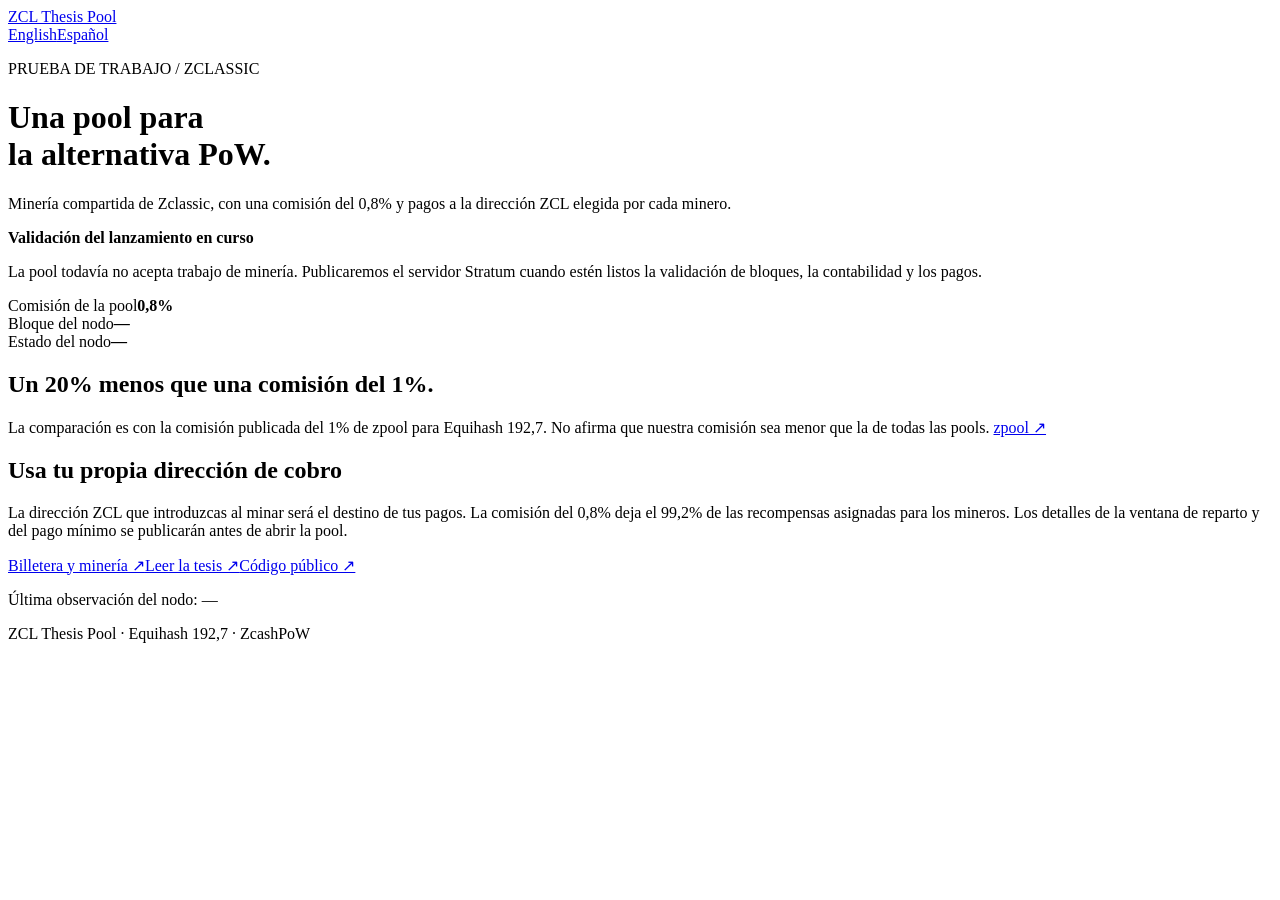
==== deploy/zcl/public/es/index.html @ 02b37621 "Publish sanitized node stats and verified periodic rich-list snapshots" ====
<!doctype html><html lang="es"><head><meta charset="utf-8"><meta name="viewport" content="width=device-width,initial-scale=1"><title>Pool ZCL Thesis</title><link rel="stylesheet" href="/style.css"><script defer src="/status.js"></script></head><body><header><a class="brand" href="/">ZCL Thesis Pool</a><nav><a href="/" lang="en">English</a><a href="/es/" lang="es">Español</a></nav></header><main><p class="eyebrow">PRUEBA DE TRABAJO / ZCLASSIC</p><h1>Una pool para<br>la alternativa PoW.</h1><p class="intro">Minería compartida de Zclassic, con una comisión del 0,8% y pagos a la dirección ZCL elegida por cada minero.</p><div class="status"><strong>Validación del lanzamiento en curso</strong><p>La pool todavía no acepta trabajo de minería. Publicaremos el servidor Stratum cuando estén listos la validación de bloques, la contabilidad y los pagos.</p></div><div class="metrics"><div><span>Comisión de la pool</span><strong>0,8%</strong></div><div><span>Bloque del nodo</span><strong id="block">—</strong></div><div><span>Estado del nodo</span><strong id="sync">—</strong></div></div><section class="section"><h2>Un 20% menos que una comisión del 1%.</h2><p>La comparación es con la comisión publicada del 1% de zpool para Equihash 192,7. No afirma que nuestra comisión sea menor que la de todas las pools. <a href="https://www.zpool.ca/algo/equihash192">zpool ↗</a></p></section><section class="section"><h2>Usa tu propia dirección de cobro</h2><p>La dirección ZCL que introduzcas al minar será el destino de tus pagos. La comisión del 0,8% deja el 99,2% de las recompensas asignadas para los mineros. Los detalles de la ventana de reparto y del pago mínimo se publicarán antes de abrir la pool.</p><div class="links"><a href="https://zclthesis.com/es/?lang=es#wallet">Billetera y minería ↗</a><a href="https://zclthesis.com/es/?lang=es">Leer la tesis ↗</a><a href="https://github.com/netzo92/zclthesis-pool">Código público ↗</a></div></section><p class="note">Última observación del nodo: <span id="updated">—</span></p></main><footer>ZCL Thesis Pool · Equihash 192,7 · ZcashPoW</footer></body></html>
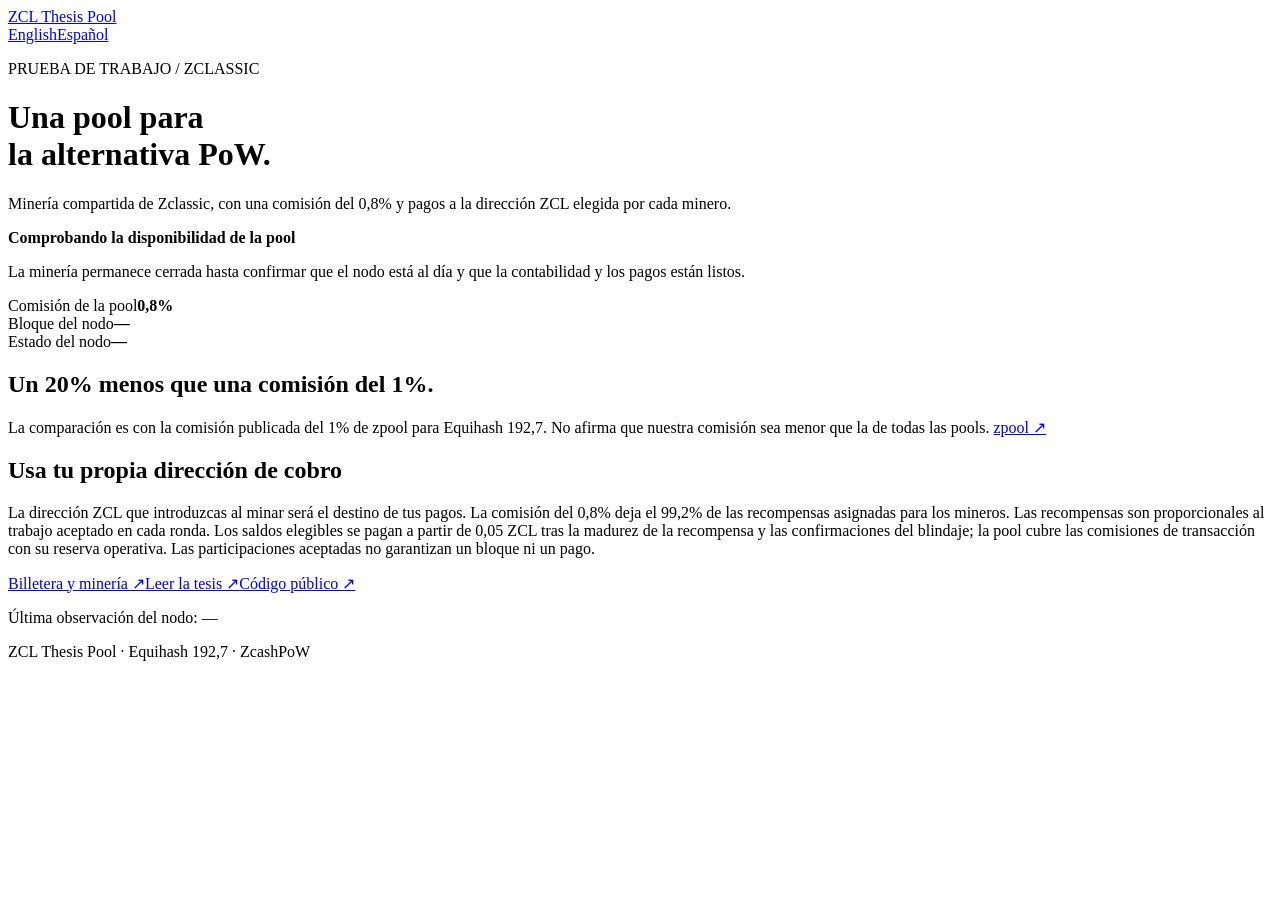
==== commit bcb2b774: "Show verified pool readiness and connection details in both languages" ====
--- a/deploy/zcl/public/es/index.html
+++ b/deploy/zcl/public/es/index.html
@@ -1 +1,3 @@
-<!doctype html><html lang="es"><head><meta charset="utf-8"><meta name="viewport" content="width=device-width,initial-scale=1"><title>Pool ZCL Thesis</title><link rel="stylesheet" href="/style.css"><script defer src="/status.js"></script></head><body><header><a class="brand" href="/">ZCL Thesis Pool</a><nav><a href="/" lang="en">English</a><a href="/es/" lang="es">Español</a></nav></header><main><p class="eyebrow">PRUEBA DE TRABAJO / ZCLASSIC</p><h1>Una pool para<br>la alternativa PoW.</h1><p class="intro">Minería compartida de Zclassic, con una comisión del 0,8% y pagos a la dirección ZCL elegida por cada minero.</p><div class="status"><strong>Validación del lanzamiento en curso</strong><p>La pool todavía no acepta trabajo de minería. Publicaremos el servidor Stratum cuando estén listos la validación de bloques, la contabilidad y los pagos.</p></div><div class="metrics"><div><span>Comisión de la pool</span><strong>0,8%</strong></div><div><span>Bloque del nodo</span><strong id="block">—</strong></div><div><span>Estado del nodo</span><strong id="sync">—</strong></div></div><section class="section"><h2>Un 20% menos que una comisión del 1%.</h2><p>La comparación es con la comisión publicada del 1% de zpool para Equihash 192,7. No afirma que nuestra comisión sea menor que la de todas las pools. <a href="https://www.zpool.ca/algo/equihash192">zpool ↗</a></p></section><section class="section"><h2>Usa tu propia dirección de cobro</h2><p>La dirección ZCL que introduzcas al minar será el destino de tus pagos. La comisión del 0,8% deja el 99,2% de las recompensas asignadas para los mineros. Los detalles de la ventana de reparto y del pago mínimo se publicarán antes de abrir la pool.</p><div class="links"><a href="https://zclthesis.com/es/?lang=es#wallet">Billetera y minería ↗</a><a href="https://zclthesis.com/es/?lang=es">Leer la tesis ↗</a><a href="https://github.com/netzo92/zclthesis-pool">Código público ↗</a></div></section><p class="note">Última observación del nodo: <span id="updated">—</span></p></main><footer>ZCL Thesis Pool · Equihash 192,7 · ZcashPoW</footer></body></html>+<!doctype html><html lang="es"><head><meta charset="utf-8"><meta name="viewport" content="width=device-width,initial-scale=1"><title>Pool ZCL Thesis</title><link rel="stylesheet" href="/style.css"><script defer src="/status.js"></script></head><body><header><a class="brand" href="/">ZCL Thesis Pool</a><nav><a href="/" lang="en">English</a><a href="/es/" lang="es">Español</a></nav></header><main><p class="eyebrow">PRUEBA DE TRABAJO / ZCLASSIC</p><h1>Una pool para<br>la alternativa PoW.</h1><p class="intro">Minería compartida de Zclassic, con una comisión del 0,8% y pagos a la dirección ZCL elegida por cada minero.</p><div class="status"><strong id="pool-state">Comprobando la disponibilidad de la pool</strong><p id="pool-message">La minería permanece cerrada hasta confirmar que el nodo está al día y que la contabilidad y los pagos están listos.</p></div><div class="metrics"><div><span>Comisión de la pool</span><strong>0,8%</strong></div><div><span>Bloque del nodo</span><strong id="block">—</strong></div><div><span>Estado del nodo</span><strong id="sync">—</strong></div></div><section class="section"><h2>Un 20% menos que una comisión del 1%.</h2><p>La comparación es con la comisión publicada del 1% de zpool para Equihash 192,7. No afirma que nuestra comisión sea menor que la de todas las pools. <a href="https://www.zpool.ca/algo/equihash192">zpool ↗</a></p></section><section class="section"><h2>Usa tu propia dirección de cobro</h2><p>La dirección ZCL que introduzcas al minar será el destino de tus pagos. La comisión del 0,8% deja el 99,2% de las recompensas asignadas para los mineros. Las recompensas son proporcionales al trabajo aceptado en cada ronda. Los saldos elegibles se pagan a partir de 0,05 ZCL tras la madurez de la recompensa y las confirmaciones del blindaje; la pool cubre las comisiones de transacción con su reserva operativa. Las participaciones aceptadas no garantizan un bloque ni un pago.</p><div class="links"><a href="https://zclthesis.com/es/?lang=es#wallet">Billetera y minería ↗</a><a href="https://zclthesis.com/es/?lang=es">Leer la tesis ↗</a><a href="https://github.com/netzo92/zclthesis-pool">Código público ↗</a></div></section><section class="section" id="connection" hidden><h2>Conéctate a nuestra pool</h2><p><a href="/mine/es/">Inicia el minero GPU en el navegador ↗</a> o configura un minero compatible con Equihash 192,7 así:</p><pre tabindex="0"><code>Server: stratum+tcp://pool.zclthesis.com:2192
+Username: YOUR_ZCL_T_ADDRESS.worker1
+Password: c=ZCL</code></pre><p>Sustituye la dirección por tu propia dirección pública transparente ZCL. Usa la personalización ZcashPoW. El campo de contraseña selecciona ZCL; nunca necesita la contraseña de tu billetera ni tu clave privada.</p></section><p class="note">Última observación del nodo: <span id="updated">—</span></p></main><footer>ZCL Thesis Pool · Equihash 192,7 · ZcashPoW</footer></body></html>
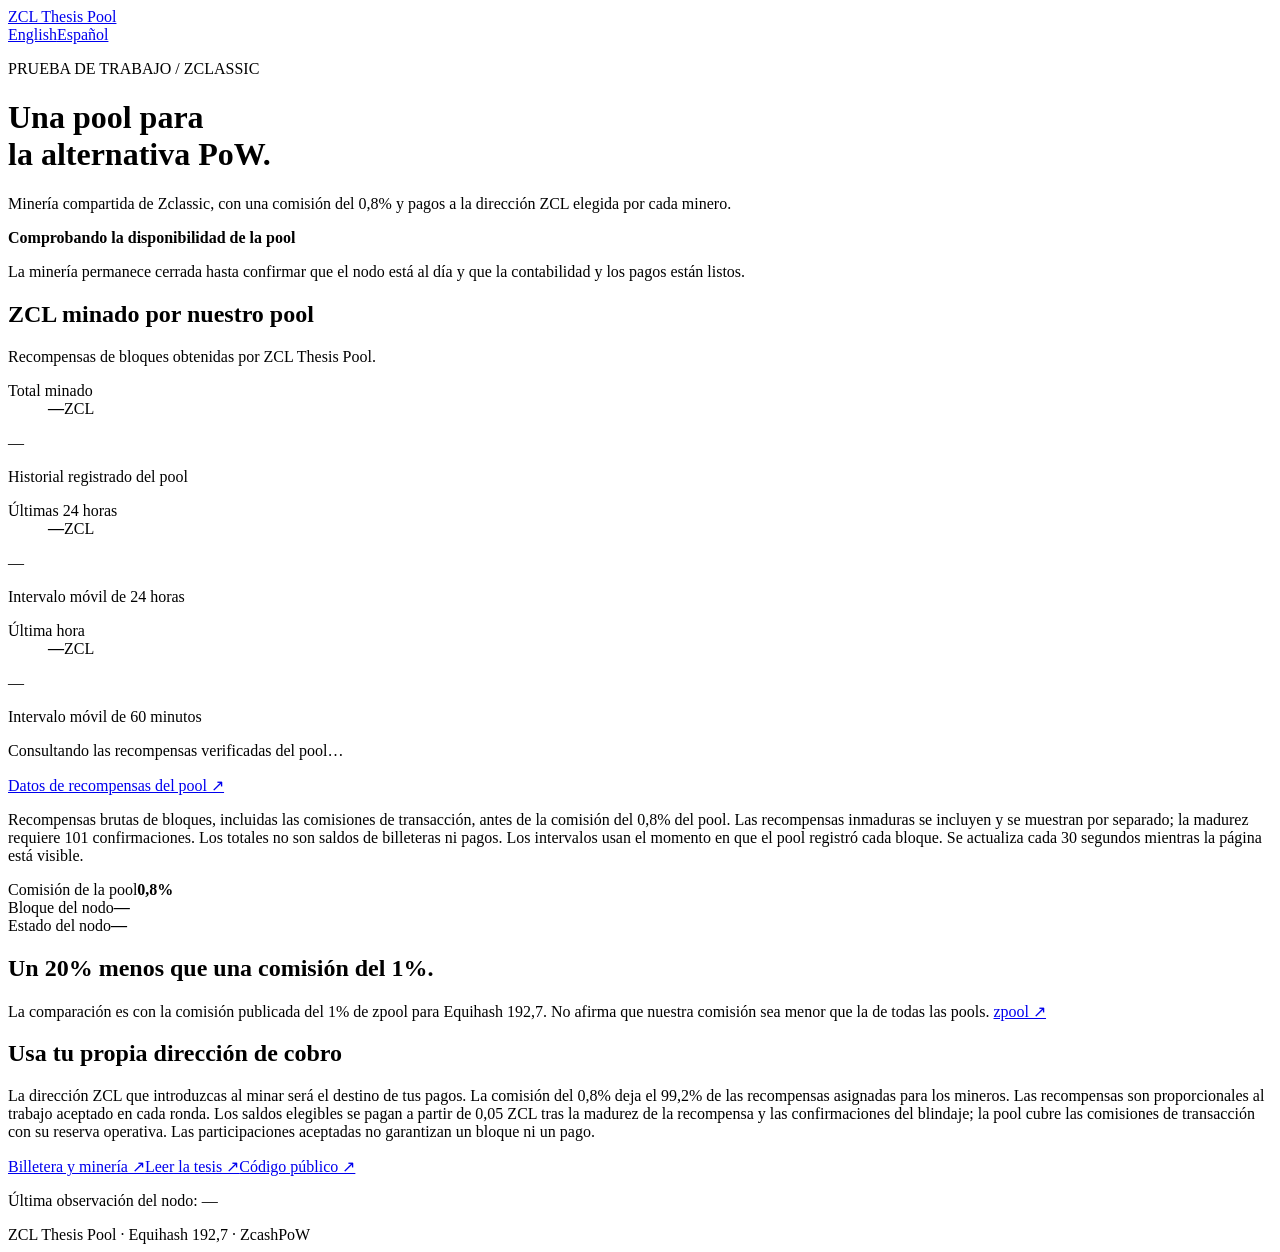
==== commit ba968af3: "Publish canonical pool mined reward totals and bilingual counters" ====
--- a/deploy/zcl/public/es/index.html
+++ b/deploy/zcl/public/es/index.html
@@ -1,3 +1,8 @@
-<!doctype html><html lang="es"><head><meta charset="utf-8"><meta name="viewport" content="width=device-width,initial-scale=1"><title>Pool ZCL Thesis</title><link rel="stylesheet" href="/style.css"><script defer src="/status.js"></script></head><body><header><a class="brand" href="/">ZCL Thesis Pool</a><nav><a href="/" lang="en">English</a><a href="/es/" lang="es">Español</a></nav></header><main><p class="eyebrow">PRUEBA DE TRABAJO / ZCLASSIC</p><h1>Una pool para<br>la alternativa PoW.</h1><p class="intro">Minería compartida de Zclassic, con una comisión del 0,8% y pagos a la dirección ZCL elegida por cada minero.</p><div class="status"><strong id="pool-state">Comprobando la disponibilidad de la pool</strong><p id="pool-message">La minería permanece cerrada hasta confirmar que el nodo está al día y que la contabilidad y los pagos están listos.</p></div><div class="metrics"><div><span>Comisión de la pool</span><strong>0,8%</strong></div><div><span>Bloque del nodo</span><strong id="block">—</strong></div><div><span>Estado del nodo</span><strong id="sync">—</strong></div></div><section class="section"><h2>Un 20% menos que una comisión del 1%.</h2><p>La comparación es con la comisión publicada del 1% de zpool para Equihash 192,7. No afirma que nuestra comisión sea menor que la de todas las pools. <a href="https://www.zpool.ca/algo/equihash192">zpool ↗</a></p></section><section class="section"><h2>Usa tu propia dirección de cobro</h2><p>La dirección ZCL que introduzcas al minar será el destino de tus pagos. La comisión del 0,8% deja el 99,2% de las recompensas asignadas para los mineros. Las recompensas son proporcionales al trabajo aceptado en cada ronda. Los saldos elegibles se pagan a partir de 0,05 ZCL tras la madurez de la recompensa y las confirmaciones del blindaje; la pool cubre las comisiones de transacción con su reserva operativa. Las participaciones aceptadas no garantizan un bloque ni un pago.</p><div class="links"><a href="https://zclthesis.com/es/?lang=es#wallet">Billetera y minería ↗</a><a href="https://zclthesis.com/es/?lang=es">Leer la tesis ↗</a><a href="https://github.com/netzo92/zclthesis-pool">Código público ↗</a></div></section><section class="section" id="connection" hidden><h2>Conéctate a nuestra pool</h2><p><a href="/mine/es/">Inicia el minero GPU en el navegador ↗</a> o configura un minero compatible con Equihash 192,7 así:</p><pre tabindex="0"><code>Server: stratum+tcp://pool.zclthesis.com:2192
+<!doctype html><html lang="es"><head><meta charset="utf-8"><link rel="icon" href="data:,"><meta name="viewport" content="width=device-width,initial-scale=1"><title>Pool ZCL Thesis</title><link rel="stylesheet" href="/style.css"><link rel="stylesheet" href="/pool-mined.css?v=20260913"><script src="/pool-mined.js?v=20260913" defer></script><script defer src="/status.js?v=20260913-mined"></script></head><body><header><a class="brand" href="/">ZCL Thesis Pool</a><nav><a href="/" lang="en">English</a><a href="/es/" lang="es">Español</a></nav></header><main><p class="eyebrow">PRUEBA DE TRABAJO / ZCLASSIC</p><h1>Una pool para<br>la alternativa PoW.</h1><p class="intro">Minería compartida de Zclassic, con una comisión del 0,8% y pagos a la dirección ZCL elegida por cada minero.</p><div class="status"><strong id="pool-state">Comprobando la disponibilidad de la pool</strong><p id="pool-message">La minería permanece cerrada hasta confirmar que el nodo está al día y que la contabilidad y los pagos están listos.</p></div><section id="pool-mined" class="pool-mined" data-status="loading" aria-labelledby="pool-mined-title">
+<h2 id="pool-mined-title">ZCL minado por nuestro pool</h2><p class="pool-mined-intro">Recompensas de bloques obtenidas por ZCL Thesis Pool.</p><div class="pool-mined-grid">
+<div class="pool-mined-card"><dl><dt>Total minado</dt><dd><strong id="pool-mined-allTime">—</strong><span>ZCL</span></dd></dl><p id="pool-mined-allTime-blocks">—</p><p id="pool-mined-history">Historial registrado del pool</p><p id="pool-mined-allTime-maturity" class="pool-mined-maturity"></p></div>
+<div class="pool-mined-card"><dl><dt>Últimas 24 horas</dt><dd><strong id="pool-mined-last24h">—</strong><span>ZCL</span></dd></dl><p id="pool-mined-last24h-blocks">—</p><p>Intervalo móvil de 24 horas</p><p id="pool-mined-last24h-maturity" class="pool-mined-maturity"></p></div>
+<div class="pool-mined-card"><dl><dt>Última hora</dt><dd><strong id="pool-mined-lastHour">—</strong><span>ZCL</span></dd></dl><p id="pool-mined-lastHour-blocks">—</p><p>Intervalo móvil de 60 minutos</p><p id="pool-mined-lastHour-maturity" class="pool-mined-maturity"></p></div>
+</div><div class="pool-mined-footer"><p><span id="pool-mined-status" role="status" aria-live="polite">Consultando las recompensas verificadas del pool…</span><span id="pool-mined-updated" class="pool-mined-updated"></span></p><a href="/api/pool.json">Datos de recompensas del pool ↗</a></div><p class="pool-mined-method">Recompensas brutas de bloques, incluidas las comisiones de transacción, antes de la comisión del 0,8% del pool. Las recompensas inmaduras se incluyen y se muestran por separado; la madurez requiere 101 confirmaciones. Los totales no son saldos de billeteras ni pagos. Los intervalos usan el momento en que el pool registró cada bloque. Se actualiza cada 30 segundos mientras la página está visible.</p><noscript><p class="pool-mined-method">Activa JavaScript para cargar los totales minados por nuestro pool o abre el enlace de datos.</p></noscript></section><div class="metrics"><div><span>Comisión de la pool</span><strong>0,8%</strong></div><div><span>Bloque del nodo</span><strong id="block">—</strong></div><div><span>Estado del nodo</span><strong id="sync">—</strong></div></div><section class="section"><h2>Un 20% menos que una comisión del 1%.</h2><p>La comparación es con la comisión publicada del 1% de zpool para Equihash 192,7. No afirma que nuestra comisión sea menor que la de todas las pools. <a href="https://www.zpool.ca/algo/equihash192">zpool ↗</a></p></section><section class="section"><h2>Usa tu propia dirección de cobro</h2><p>La dirección ZCL que introduzcas al minar será el destino de tus pagos. La comisión del 0,8% deja el 99,2% de las recompensas asignadas para los mineros. Las recompensas son proporcionales al trabajo aceptado en cada ronda. Los saldos elegibles se pagan a partir de 0,05 ZCL tras la madurez de la recompensa y las confirmaciones del blindaje; la pool cubre las comisiones de transacción con su reserva operativa. Las participaciones aceptadas no garantizan un bloque ni un pago.</p><div class="links"><a href="https://zclthesis.com/es/?lang=es#wallet">Billetera y minería ↗</a><a href="https://zclthesis.com/es/?lang=es">Leer la tesis ↗</a><a href="https://github.com/netzo92/zclthesis-pool">Código público ↗</a></div></section><section class="section" id="connection" hidden><h2>Conéctate a nuestra pool</h2><p><a href="/mine/es/">Inicia el minero GPU en el navegador ↗</a> o configura un minero compatible con Equihash 192,7 así:</p><pre tabindex="0"><code>Server: stratum+tcp://pool.zclthesis.com:2192
 Username: YOUR_ZCL_T_ADDRESS.worker1
 Password: c=ZCL</code></pre><p>Sustituye la dirección por tu propia dirección pública transparente ZCL. Usa la personalización ZcashPoW. El campo de contraseña selecciona ZCL; nunca necesita la contraseña de tu billetera ni tu clave privada.</p></section><p class="note">Última observación del nodo: <span id="updated">—</span></p></main><footer>ZCL Thesis Pool · Equihash 192,7 · ZcashPoW</footer></body></html>
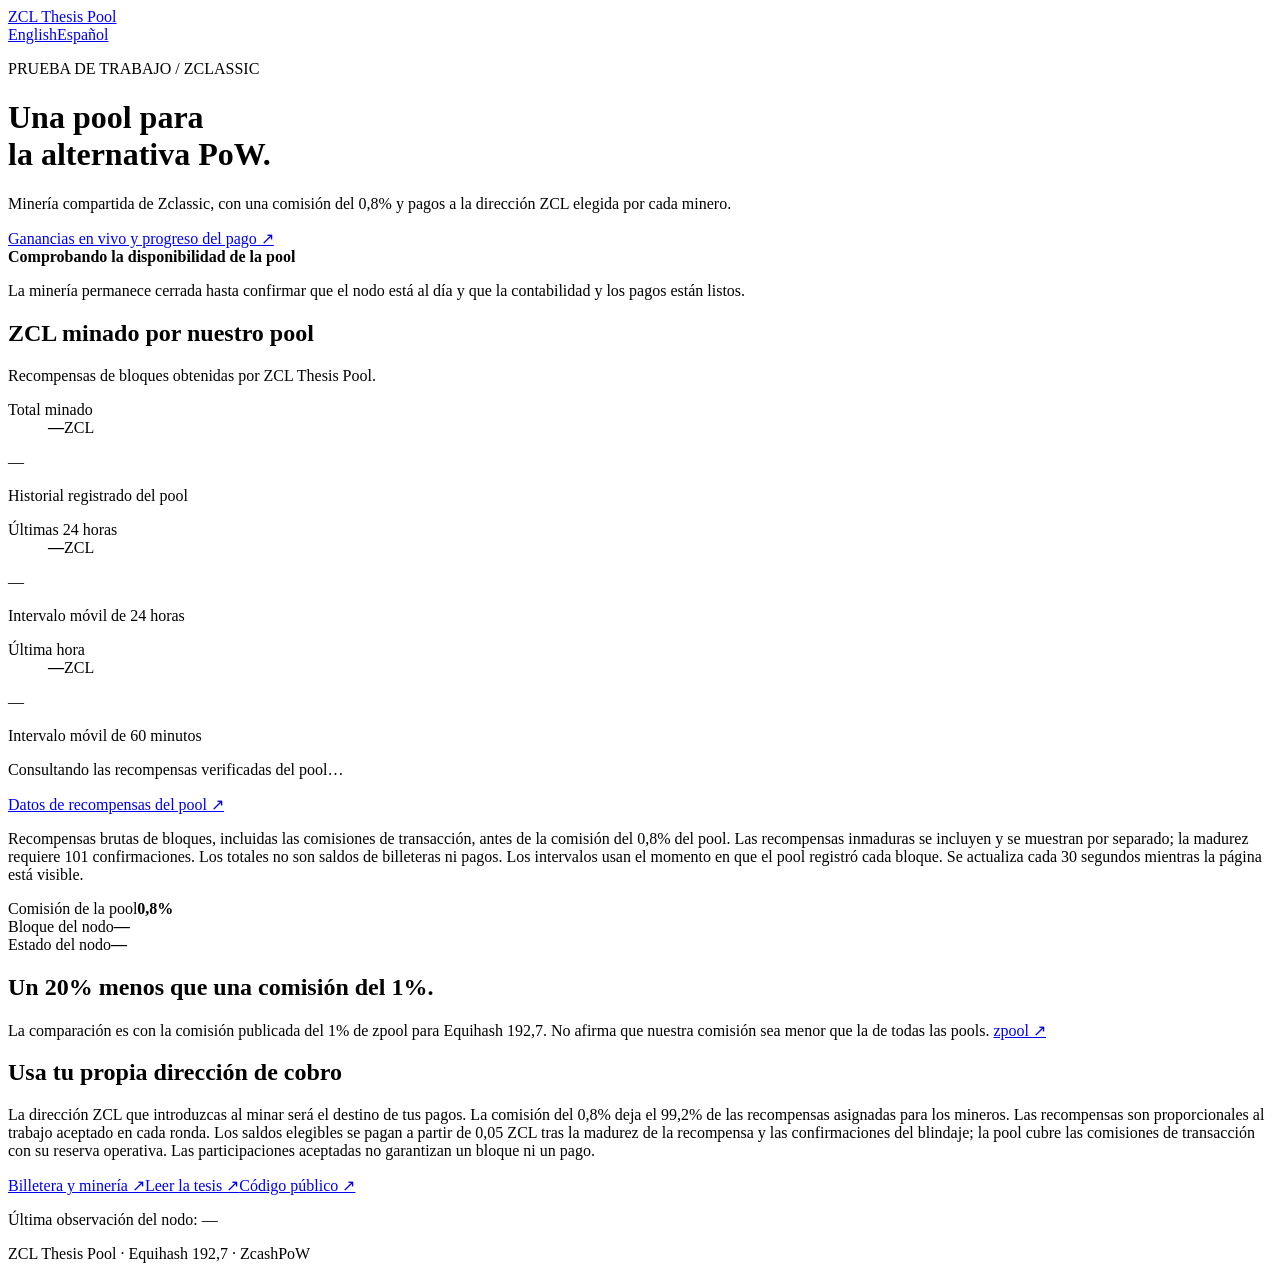
==== commit 0302954c: "Expose read-only miner earnings and network share dashboard data" ====
--- a/deploy/zcl/public/es/index.html
+++ b/deploy/zcl/public/es/index.html
@@ -1,4 +1,4 @@
-<!doctype html><html lang="es"><head><meta charset="utf-8"><link rel="icon" href="data:,"><meta name="viewport" content="width=device-width,initial-scale=1"><title>Pool ZCL Thesis</title><link rel="stylesheet" href="/style.css"><link rel="stylesheet" href="/pool-mined.css?v=20260913"><script src="/pool-mined.js?v=20260913" defer></script><script defer src="/status.js?v=20260913-mined"></script></head><body><header><a class="brand" href="/">ZCL Thesis Pool</a><nav><a href="/" lang="en">English</a><a href="/es/" lang="es">Español</a></nav></header><main><p class="eyebrow">PRUEBA DE TRABAJO / ZCLASSIC</p><h1>Una pool para<br>la alternativa PoW.</h1><p class="intro">Minería compartida de Zclassic, con una comisión del 0,8% y pagos a la dirección ZCL elegida por cada minero.</p><div class="status"><strong id="pool-state">Comprobando la disponibilidad de la pool</strong><p id="pool-message">La minería permanece cerrada hasta confirmar que el nodo está al día y que la contabilidad y los pagos están listos.</p></div><section id="pool-mined" class="pool-mined" data-status="loading" aria-labelledby="pool-mined-title">
+<!doctype html><html lang="es"><head><meta charset="utf-8"><link rel="icon" href="data:,"><meta name="viewport" content="width=device-width,initial-scale=1"><title>Pool ZCL Thesis</title><link rel="stylesheet" href="/style.css"><link rel="stylesheet" href="/pool-mined.css?v=20260913"><script src="/pool-mined.js?v=20260913" defer></script><script defer src="/status.js?v=20260913-mined"></script></head><body><header><a class="brand" href="/">ZCL Thesis Pool</a><nav><a href="/" lang="en">English</a><a href="/es/" lang="es">Español</a></nav></header><main><p class="eyebrow">PRUEBA DE TRABAJO / ZCLASSIC</p><h1>Una pool para<br>la alternativa PoW.</h1><p class="intro">Minería compartida de Zclassic, con una comisión del 0,8% y pagos a la dirección ZCL elegida por cada minero.</p><div class="links"><a href="/mine/es/#earnings-dashboard">Ganancias en vivo y progreso del pago ↗</a></div><div class="status"><strong id="pool-state">Comprobando la disponibilidad de la pool</strong><p id="pool-message">La minería permanece cerrada hasta confirmar que el nodo está al día y que la contabilidad y los pagos están listos.</p></div><section id="pool-mined" class="pool-mined" data-status="loading" aria-labelledby="pool-mined-title">
 <h2 id="pool-mined-title">ZCL minado por nuestro pool</h2><p class="pool-mined-intro">Recompensas de bloques obtenidas por ZCL Thesis Pool.</p><div class="pool-mined-grid">
 <div class="pool-mined-card"><dl><dt>Total minado</dt><dd><strong id="pool-mined-allTime">—</strong><span>ZCL</span></dd></dl><p id="pool-mined-allTime-blocks">—</p><p id="pool-mined-history">Historial registrado del pool</p><p id="pool-mined-allTime-maturity" class="pool-mined-maturity"></p></div>
 <div class="pool-mined-card"><dl><dt>Últimas 24 horas</dt><dd><strong id="pool-mined-last24h">—</strong><span>ZCL</span></dd></dl><p id="pool-mined-last24h-blocks">—</p><p>Intervalo móvil de 24 horas</p><p id="pool-mined-last24h-maturity" class="pool-mined-maturity"></p></div>
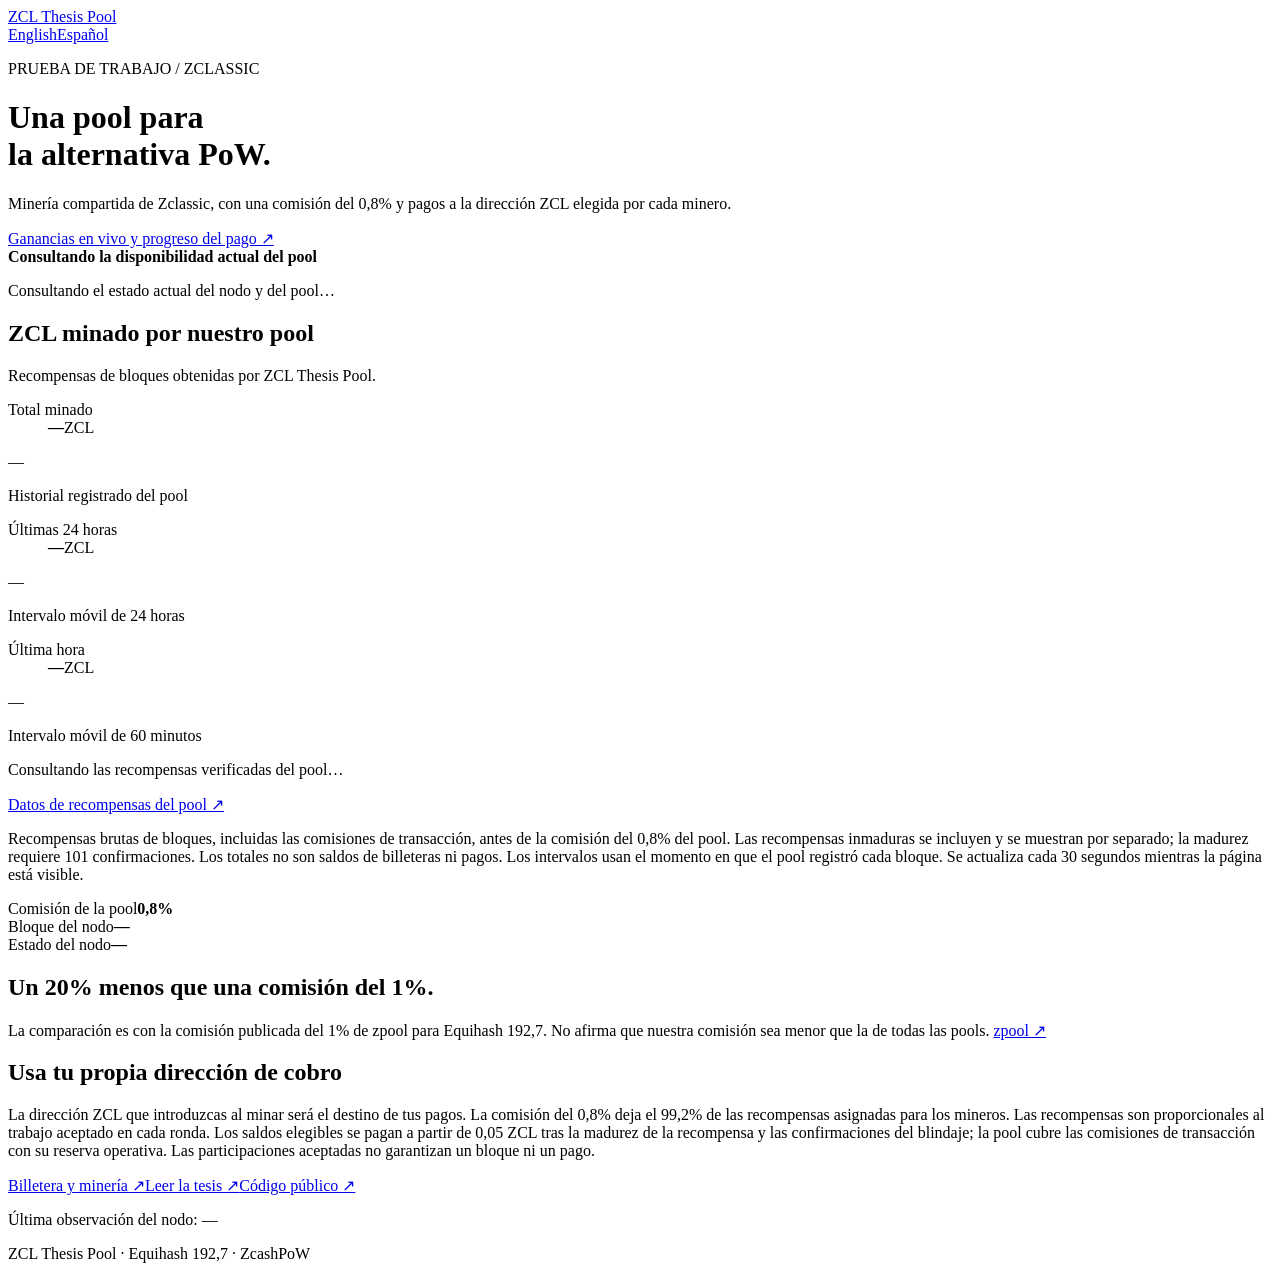
==== commit 7e13d373: "Report current pool admission and expire stale availability" ====
--- a/deploy/zcl/public/es/index.html
+++ b/deploy/zcl/public/es/index.html
@@ -1,4 +1,4 @@
-<!doctype html><html lang="es"><head><meta charset="utf-8"><link rel="icon" href="data:,"><meta name="viewport" content="width=device-width,initial-scale=1"><title>Pool ZCL Thesis</title><link rel="stylesheet" href="/style.css"><link rel="stylesheet" href="/pool-mined.css?v=20260913"><script src="/pool-mined.js?v=20260913" defer></script><script defer src="/status.js?v=20260913-mined"></script></head><body><header><a class="brand" href="/">ZCL Thesis Pool</a><nav><a href="/" lang="en">English</a><a href="/es/" lang="es">Español</a></nav></header><main><p class="eyebrow">PRUEBA DE TRABAJO / ZCLASSIC</p><h1>Una pool para<br>la alternativa PoW.</h1><p class="intro">Minería compartida de Zclassic, con una comisión del 0,8% y pagos a la dirección ZCL elegida por cada minero.</p><div class="links"><a href="/mine/es/#earnings-dashboard">Ganancias en vivo y progreso del pago ↗</a></div><div class="status"><strong id="pool-state">Comprobando la disponibilidad de la pool</strong><p id="pool-message">La minería permanece cerrada hasta confirmar que el nodo está al día y que la contabilidad y los pagos están listos.</p></div><section id="pool-mined" class="pool-mined" data-status="loading" aria-labelledby="pool-mined-title">
+<!doctype html><html lang="es"><head><meta charset="utf-8"><link rel="icon" href="data:,"><meta name="viewport" content="width=device-width,initial-scale=1"><title>Pool ZCL Thesis</title><link rel="stylesheet" href="/style.css"><link rel="stylesheet" href="/pool-mined.css?v=20260913"><script src="/pool-mined.js?v=20260913" defer></script><script defer src="/status.js?v=20260913-readiness"></script></head><body><header><a class="brand" href="/">ZCL Thesis Pool</a><nav><a href="/" lang="en">English</a><a href="/es/" lang="es">Español</a></nav></header><main><p class="eyebrow">PRUEBA DE TRABAJO / ZCLASSIC</p><h1>Una pool para<br>la alternativa PoW.</h1><p class="intro">Minería compartida de Zclassic, con una comisión del 0,8% y pagos a la dirección ZCL elegida por cada minero.</p><div class="links"><a href="/mine/es/#earnings-dashboard">Ganancias en vivo y progreso del pago ↗</a></div><div class="status"><strong id="pool-state" role="status" aria-live="polite">Consultando la disponibilidad actual del pool</strong><p id="pool-message">Consultando el estado actual del nodo y del pool…</p></div><section id="pool-mined" class="pool-mined" data-status="loading" aria-labelledby="pool-mined-title">
 <h2 id="pool-mined-title">ZCL minado por nuestro pool</h2><p class="pool-mined-intro">Recompensas de bloques obtenidas por ZCL Thesis Pool.</p><div class="pool-mined-grid">
 <div class="pool-mined-card"><dl><dt>Total minado</dt><dd><strong id="pool-mined-allTime">—</strong><span>ZCL</span></dd></dl><p id="pool-mined-allTime-blocks">—</p><p id="pool-mined-history">Historial registrado del pool</p><p id="pool-mined-allTime-maturity" class="pool-mined-maturity"></p></div>
 <div class="pool-mined-card"><dl><dt>Últimas 24 horas</dt><dd><strong id="pool-mined-last24h">—</strong><span>ZCL</span></dd></dl><p id="pool-mined-last24h-blocks">—</p><p>Intervalo móvil de 24 horas</p><p id="pool-mined-last24h-maturity" class="pool-mined-maturity"></p></div>
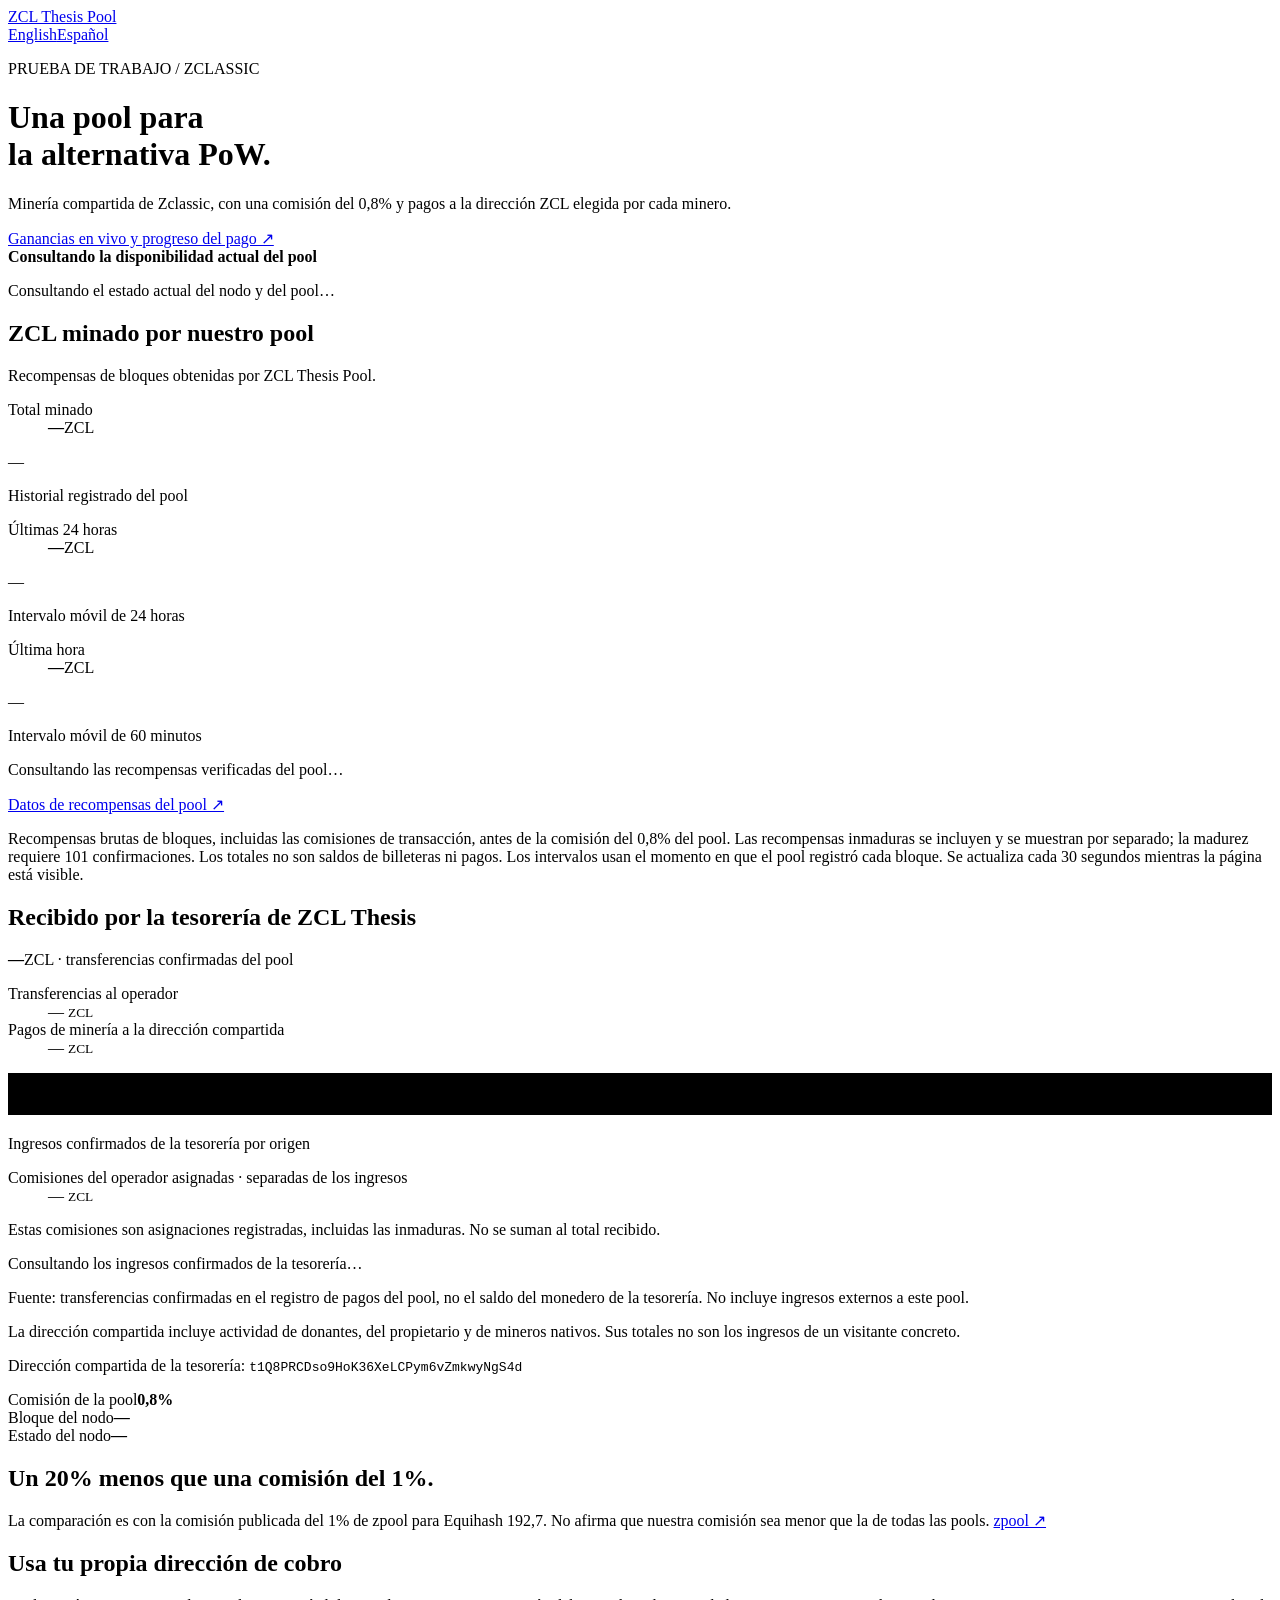
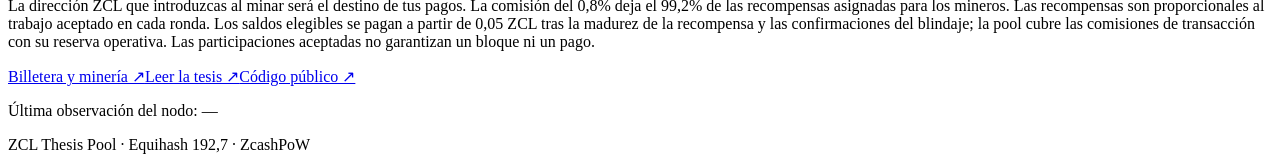
==== commit 73284550: "Report verified treasury receipts separately from allocated fees" ====
--- a/deploy/zcl/public/es/index.html
+++ b/deploy/zcl/public/es/index.html
@@ -1,8 +1,14 @@
-<!doctype html><html lang="es"><head><meta charset="utf-8"><link rel="icon" href="data:,"><meta name="viewport" content="width=device-width,initial-scale=1"><title>Pool ZCL Thesis</title><link rel="stylesheet" href="/style.css"><link rel="stylesheet" href="/pool-mined.css?v=20260913"><script src="/pool-mined.js?v=20260913" defer></script><script defer src="/status.js?v=20260913-readiness"></script></head><body><header><a class="brand" href="/">ZCL Thesis Pool</a><nav><a href="/" lang="en">English</a><a href="/es/" lang="es">Español</a></nav></header><main><p class="eyebrow">PRUEBA DE TRABAJO / ZCLASSIC</p><h1>Una pool para<br>la alternativa PoW.</h1><p class="intro">Minería compartida de Zclassic, con una comisión del 0,8% y pagos a la dirección ZCL elegida por cada minero.</p><div class="links"><a href="/mine/es/#earnings-dashboard">Ganancias en vivo y progreso del pago ↗</a></div><div class="status"><strong id="pool-state" role="status" aria-live="polite">Consultando la disponibilidad actual del pool</strong><p id="pool-message">Consultando el estado actual del nodo y del pool…</p></div><section id="pool-mined" class="pool-mined" data-status="loading" aria-labelledby="pool-mined-title">
+<!doctype html><html lang="es"><head><meta charset="utf-8"><link rel="icon" href="data:,"><meta name="viewport" content="width=device-width,initial-scale=1"><title>Pool ZCL Thesis</title><link rel="stylesheet" href="/style.css"><link rel="stylesheet" href="/pool-mined.css?v=20260913-treasury"><script src="/pool-mined.js?v=20260913-treasury" defer></script><script defer src="/status.js?v=20260913-readiness"></script></head><body><header><a class="brand" href="/">ZCL Thesis Pool</a><nav><a href="/" lang="en">English</a><a href="/es/" lang="es">Español</a></nav></header><main><p class="eyebrow">PRUEBA DE TRABAJO / ZCLASSIC</p><h1>Una pool para<br>la alternativa PoW.</h1><p class="intro">Minería compartida de Zclassic, con una comisión del 0,8% y pagos a la dirección ZCL elegida por cada minero.</p><div class="links"><a href="/mine/es/#earnings-dashboard">Ganancias en vivo y progreso del pago ↗</a></div><div class="status"><strong id="pool-state" role="status" aria-live="polite">Consultando la disponibilidad actual del pool</strong><p id="pool-message">Consultando el estado actual del nodo y del pool…</p></div><section id="pool-mined" class="pool-mined" data-status="loading" aria-labelledby="pool-mined-title">
 <h2 id="pool-mined-title">ZCL minado por nuestro pool</h2><p class="pool-mined-intro">Recompensas de bloques obtenidas por ZCL Thesis Pool.</p><div class="pool-mined-grid">
 <div class="pool-mined-card"><dl><dt>Total minado</dt><dd><strong id="pool-mined-allTime">—</strong><span>ZCL</span></dd></dl><p id="pool-mined-allTime-blocks">—</p><p id="pool-mined-history">Historial registrado del pool</p><p id="pool-mined-allTime-maturity" class="pool-mined-maturity"></p></div>
 <div class="pool-mined-card"><dl><dt>Últimas 24 horas</dt><dd><strong id="pool-mined-last24h">—</strong><span>ZCL</span></dd></dl><p id="pool-mined-last24h-blocks">—</p><p>Intervalo móvil de 24 horas</p><p id="pool-mined-last24h-maturity" class="pool-mined-maturity"></p></div>
 <div class="pool-mined-card"><dl><dt>Última hora</dt><dd><strong id="pool-mined-lastHour">—</strong><span>ZCL</span></dd></dl><p id="pool-mined-lastHour-blocks">—</p><p>Intervalo móvil de 60 minutos</p><p id="pool-mined-lastHour-maturity" class="pool-mined-maturity"></p></div>
-</div><div class="pool-mined-footer"><p><span id="pool-mined-status" role="status" aria-live="polite">Consultando las recompensas verificadas del pool…</span><span id="pool-mined-updated" class="pool-mined-updated"></span></p><a href="/api/pool.json">Datos de recompensas del pool ↗</a></div><p class="pool-mined-method">Recompensas brutas de bloques, incluidas las comisiones de transacción, antes de la comisión del 0,8% del pool. Las recompensas inmaduras se incluyen y se muestran por separado; la madurez requiere 101 confirmaciones. Los totales no son saldos de billeteras ni pagos. Los intervalos usan el momento en que el pool registró cada bloque. Se actualiza cada 30 segundos mientras la página está visible.</p><noscript><p class="pool-mined-method">Activa JavaScript para cargar los totales minados por nuestro pool o abre el enlace de datos.</p></noscript></section><div class="metrics"><div><span>Comisión de la pool</span><strong>0,8%</strong></div><div><span>Bloque del nodo</span><strong id="block">—</strong></div><div><span>Estado del nodo</span><strong id="sync">—</strong></div></div><section class="section"><h2>Un 20% menos que una comisión del 1%.</h2><p>La comparación es con la comisión publicada del 1% de zpool para Equihash 192,7. No afirma que nuestra comisión sea menor que la de todas las pools. <a href="https://www.zpool.ca/algo/equihash192">zpool ↗</a></p></section><section class="section"><h2>Usa tu propia dirección de cobro</h2><p>La dirección ZCL que introduzcas al minar será el destino de tus pagos. La comisión del 0,8% deja el 99,2% de las recompensas asignadas para los mineros. Las recompensas son proporcionales al trabajo aceptado en cada ronda. Los saldos elegibles se pagan a partir de 0,05 ZCL tras la madurez de la recompensa y las confirmaciones del blindaje; la pool cubre las comisiones de transacción con su reserva operativa. Las participaciones aceptadas no garantizan un bloque ni un pago.</p><div class="links"><a href="https://zclthesis.com/es/?lang=es#wallet">Billetera y minería ↗</a><a href="https://zclthesis.com/es/?lang=es">Leer la tesis ↗</a><a href="https://github.com/netzo92/zclthesis-pool">Código público ↗</a></div></section><section class="section" id="connection" hidden><h2>Conéctate a nuestra pool</h2><p><a href="/mine/es/">Inicia el minero GPU en el navegador ↗</a> o configura un minero compatible con Equihash 192,7 así:</p><pre tabindex="0"><code>Server: stratum+tcp://pool.zclthesis.com:2192
+</div><div class="pool-mined-footer"><p><span id="pool-mined-status" role="status" aria-live="polite">Consultando las recompensas verificadas del pool…</span><span id="pool-mined-updated" class="pool-mined-updated"></span></p><a href="/api/pool.json">Datos de recompensas del pool ↗</a></div><p class="pool-mined-method">Recompensas brutas de bloques, incluidas las comisiones de transacción, antes de la comisión del 0,8% del pool. Las recompensas inmaduras se incluyen y se muestran por separado; la madurez requiere 101 confirmaciones. Los totales no son saldos de billeteras ni pagos. Los intervalos usan el momento en que el pool registró cada bloque. Se actualiza cada 30 segundos mientras la página está visible.</p><noscript><p class="pool-mined-method">Activa JavaScript para cargar los totales minados por nuestro pool o abre el enlace de datos.</p></noscript></section><section id="pool-treasury" class="pool-treasury" data-status="loading" data-endpoint="/api/miner.json" aria-labelledby="treasury-title">
+<h2 id="treasury-title">Recibido por la tesorería de ZCL Thesis</h2><div class="treasury-received"><strong id="treasury-total">—</strong><span>ZCL · transferencias confirmadas del pool</span></div>
+<dl class="treasury-breakdown"><div><dt>Transferencias al operador</dt><dd><span id="treasury-operator">—</span> <small>ZCL</small></dd></div><div><dt>Pagos de minería a la dirección compartida</dt><dd><span id="treasury-shared">—</span> <small>ZCL</small></dd></div></dl>
+<svg id="treasury-composition" class="treasury-composition" viewBox="0 0 360 12" preserveAspectRatio="none" role="img" aria-labelledby="treasury-composition-note" hidden><rect class="treasury-composition-bg" width="360" height="12"/><rect id="treasury-operator-bar" class="treasury-operator-bar" width="0" height="12"/><rect id="treasury-shared-bar" class="treasury-shared-bar" x="0" width="0" height="12"/></svg><p id="treasury-composition-note" class="treasury-note">Ingresos confirmados de la tesorería por origen</p>
+<div class="treasury-allocation"><dl><dt>Comisiones del operador asignadas · separadas de los ingresos</dt><dd><span id="treasury-fees">—</span> <small>ZCL</small></dd></dl><p id="treasury-fee-detail"></p><p>Estas comisiones son asignaciones registradas, incluidas las inmaduras. No se suman al total recibido.</p></div>
+<div class="treasury-source"><p id="treasury-status" role="status" aria-live="polite">Consultando los ingresos confirmados de la tesorería…</p><p id="treasury-updated"></p><p>Fuente: transferencias confirmadas en el registro de pagos del pool, no el saldo del monedero de la tesorería. No incluye ingresos externos a este pool.</p><p>La dirección compartida incluye actividad de donantes, del propietario y de mineros nativos. Sus totales no son los ingresos de un visitante concreto.</p><p>Dirección compartida de la tesorería: <code class="treasury-recipient">t1Q8PRCDso9HoK36XeLCPym6vZmkwyNgS4d</code></p></div></section>
+<div class="metrics"><div><span>Comisión de la pool</span><strong>0,8%</strong></div><div><span>Bloque del nodo</span><strong id="block">—</strong></div><div><span>Estado del nodo</span><strong id="sync">—</strong></div></div><section class="section"><h2>Un 20% menos que una comisión del 1%.</h2><p>La comparación es con la comisión publicada del 1% de zpool para Equihash 192,7. No afirma que nuestra comisión sea menor que la de todas las pools. <a href="https://www.zpool.ca/algo/equihash192">zpool ↗</a></p></section><section class="section"><h2>Usa tu propia dirección de cobro</h2><p>La dirección ZCL que introduzcas al minar será el destino de tus pagos. La comisión del 0,8% deja el 99,2% de las recompensas asignadas para los mineros. Las recompensas son proporcionales al trabajo aceptado en cada ronda. Los saldos elegibles se pagan a partir de 0,05 ZCL tras la madurez de la recompensa y las confirmaciones del blindaje; la pool cubre las comisiones de transacción con su reserva operativa. Las participaciones aceptadas no garantizan un bloque ni un pago.</p><div class="links"><a href="https://zclthesis.com/es/?lang=es#wallet">Billetera y minería ↗</a><a href="https://zclthesis.com/es/?lang=es">Leer la tesis ↗</a><a href="https://github.com/netzo92/zclthesis-pool">Código público ↗</a></div></section><section class="section" id="connection" hidden><h2>Conéctate a nuestra pool</h2><p><a href="/mine/es/">Inicia el minero GPU en el navegador ↗</a> o configura un minero compatible con Equihash 192,7 así:</p><pre tabindex="0"><code>Server: stratum+tcp://pool.zclthesis.com:2192
 Username: YOUR_ZCL_T_ADDRESS.worker1
 Password: c=ZCL</code></pre><p>Sustituye la dirección por tu propia dirección pública transparente ZCL. Usa la personalización ZcashPoW. El campo de contraseña selecciona ZCL; nunca necesita la contraseña de tu billetera ni tu clave privada.</p></section><p class="note">Última observación del nodo: <span id="updated">—</span></p></main><footer>ZCL Thesis Pool · Equihash 192,7 · ZcashPoW</footer></body></html>
